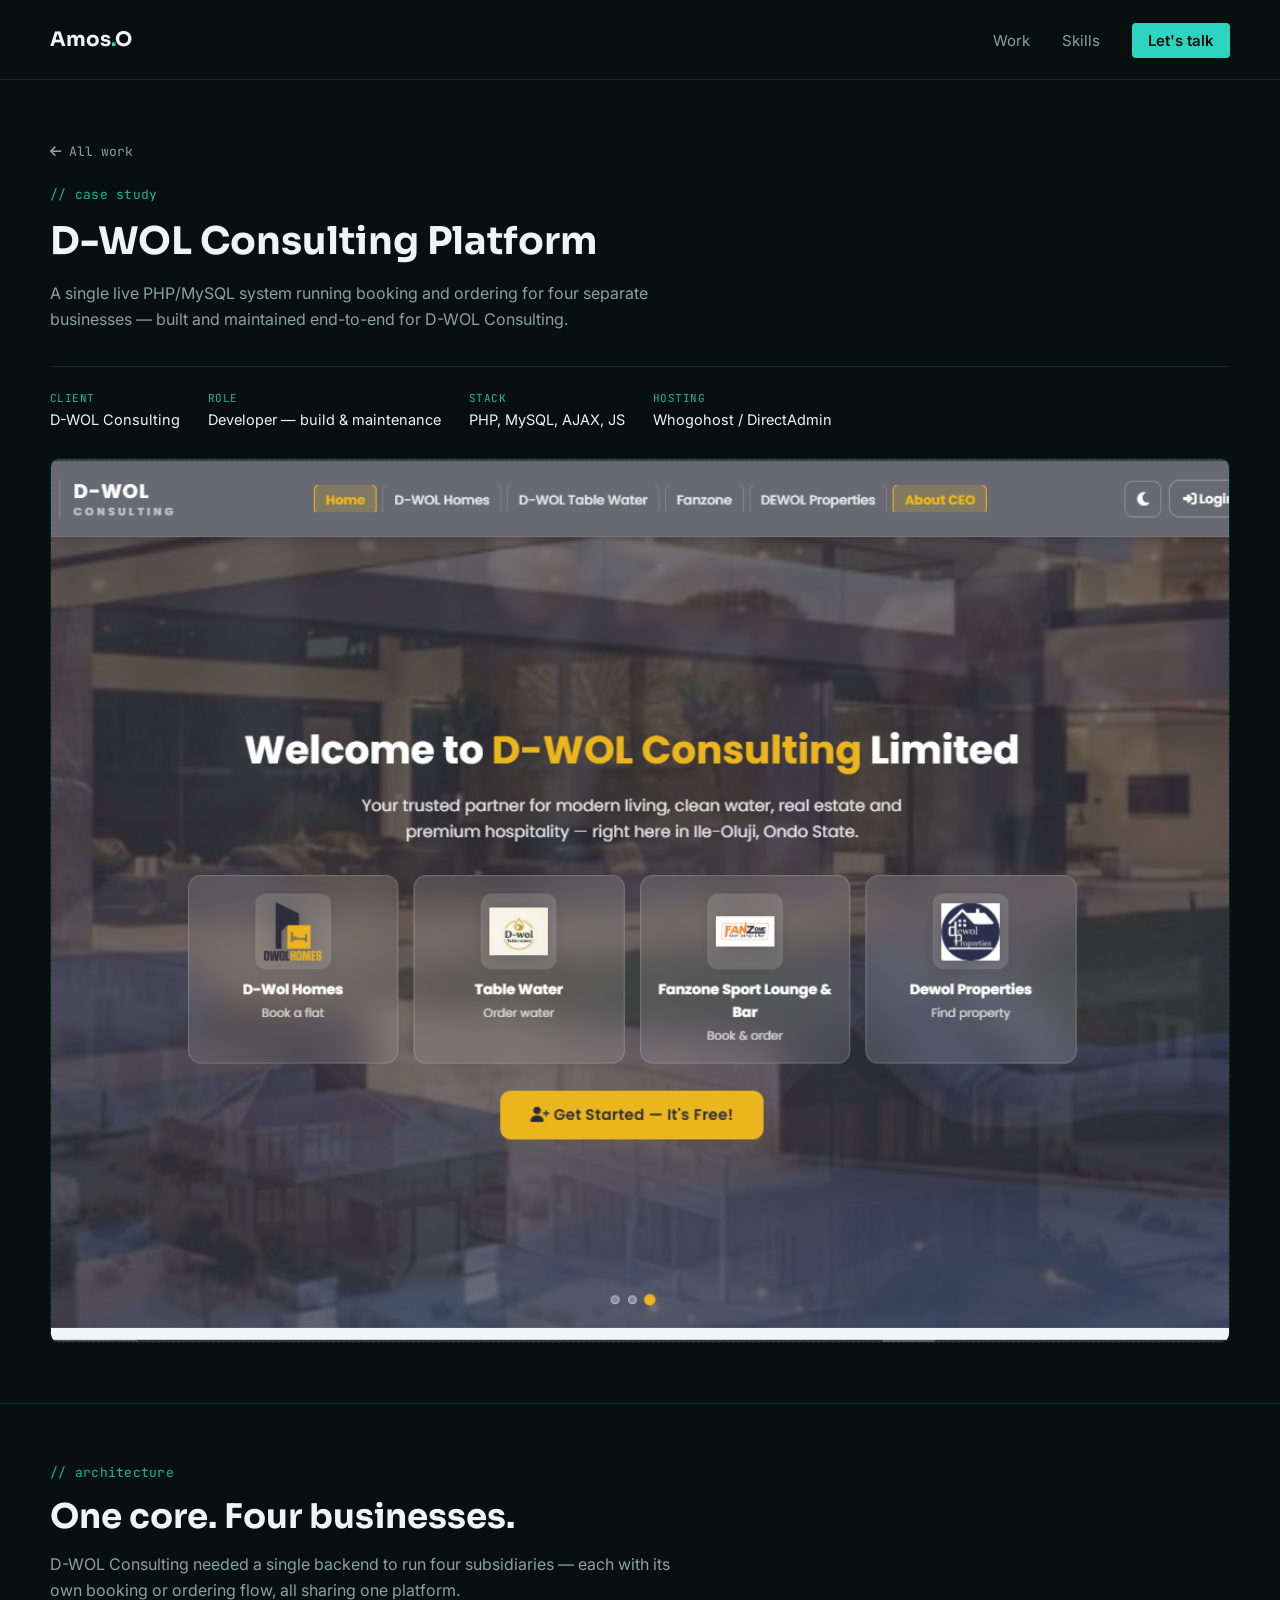
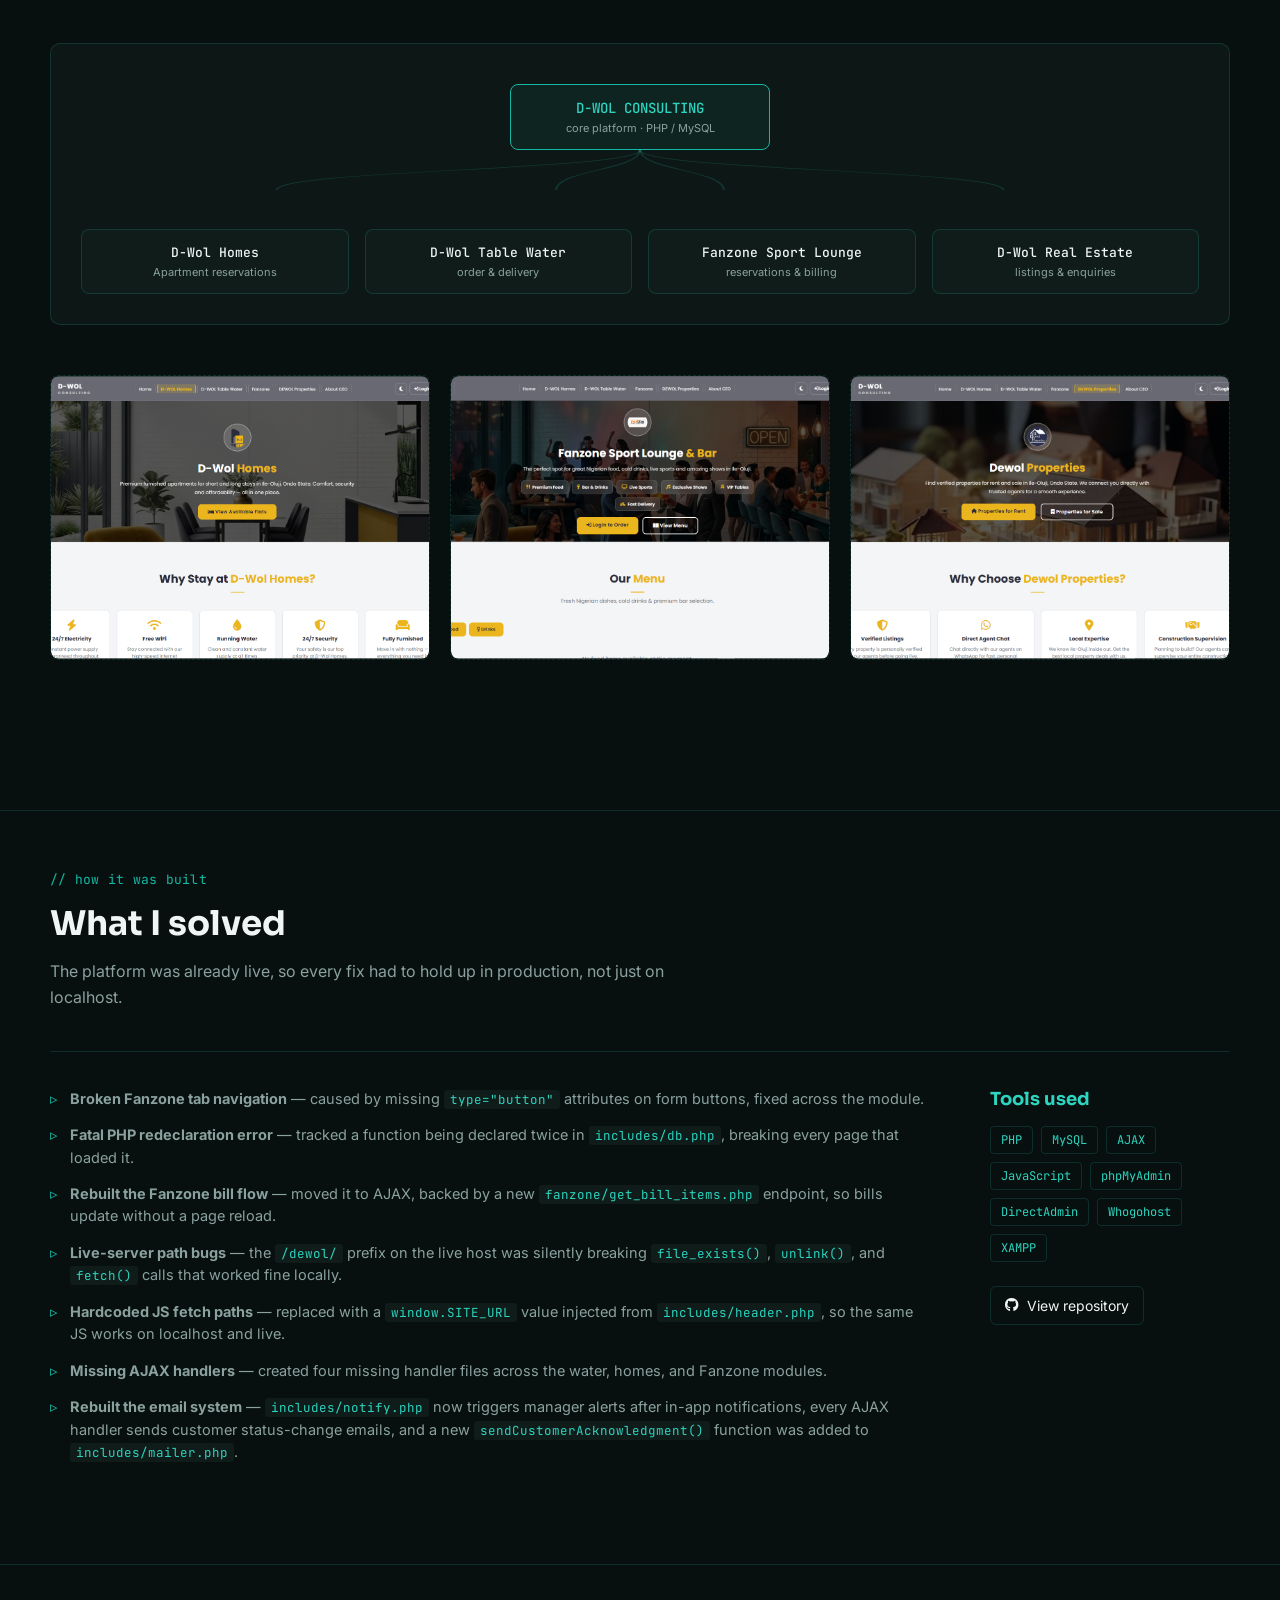
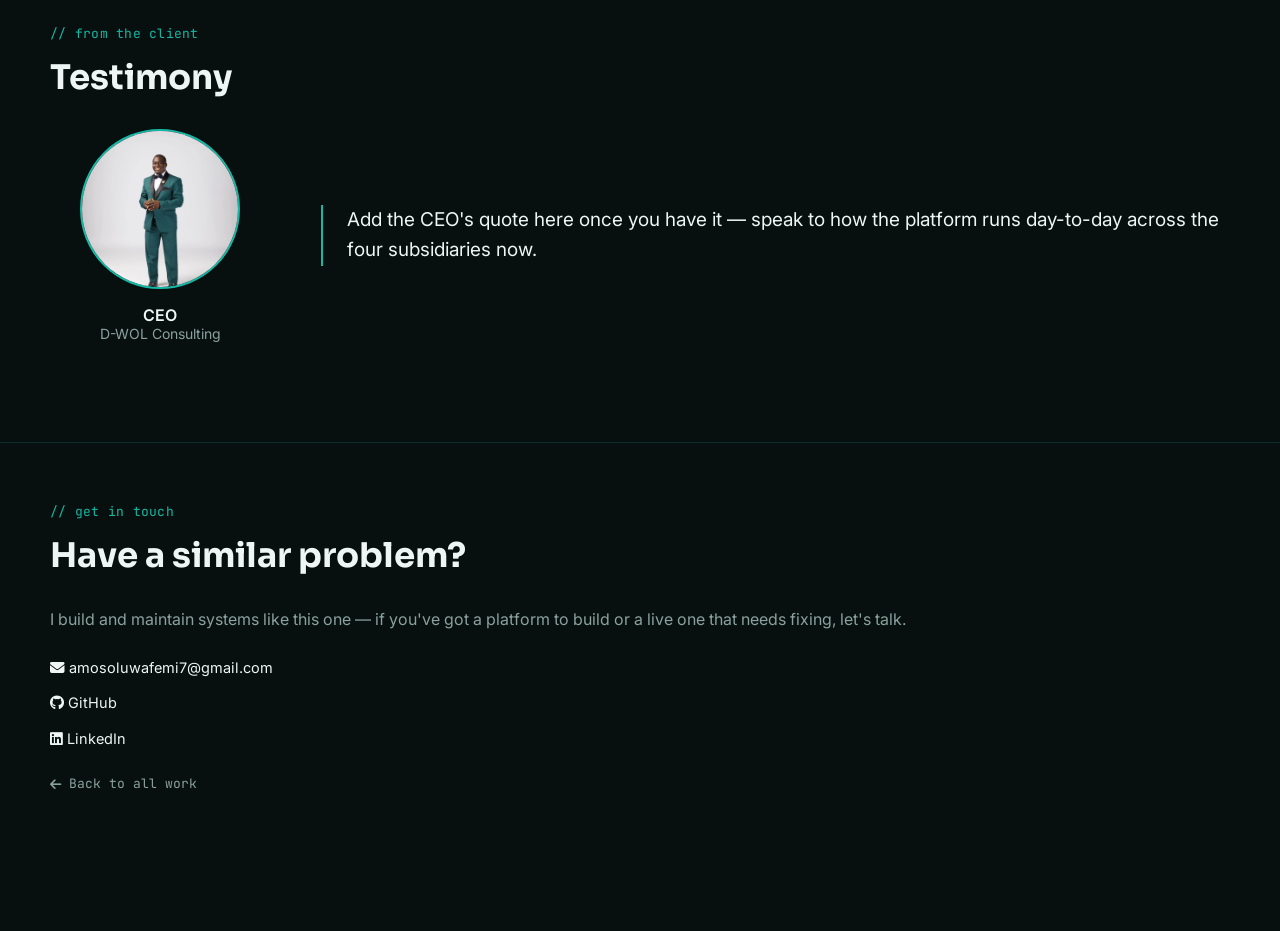
==== project-dwol-platform.html @ 056a907c "Initial portfolio site" ====
<!DOCTYPE html>
<html lang="en">
<head>
<meta charset="UTF-8">
<meta name="viewport" content="width=device-width, initial-scale=1.0">

<link rel="preconnect" href="https://fonts.googleapis.com">
<link rel="preconnect" href="https://fonts.gstatic.com" crossorigin>
<link href="https://fonts.googleapis.com/css2?family=Sora:wght@400;600;700;800&family=Inter:wght@400;500;600&family=JetBrains+Mono:wght@400;500&display=swap" rel="stylesheet">

<link rel="stylesheet" href="https://cdnjs.cloudflare.com/ajax/libs/font-awesome/6.4.0/css/all.min.css" integrity="sha512-iecdLmaskl7CVkqkXNQ/ZH/XLlvWZOJyj7Yy7tcenmpD1ypASozpmT/E0iPtmFIB46ZmdtAc9eNBvH0H/ZpiBw==" crossorigin="anonymous" referrerpolicy="no-referrer" />

<link rel="stylesheet" href="style.css">

<title>D-WOL Consulting Platform — Case Study | Amos Oluwafemi</title>
</head>
<body>

<nav>
  <div class="left"><a href="index.html">Amos<span class="dot">.</span>O</a></div>
  <div class="right">
    <a href="index.html#work">Work</a>
    <a href="index.html#skills">Skills</a>
    <a href="index.html#contact" class="cta-link">Let's talk</a>
  </div>
</nav>

<main>

  <!-- PROJECT HEADER -->
  <section class="project-header">
    <a class="back-link" href="index.html#work"><i class="fa-solid fa-arrow-left"></i> All work</a>
    <p class="eyebrow">// case study</p>
    <h1>D-WOL Consulting Platform</h1>
    <p class="lead">A single live PHP/MySQL system running booking and ordering for four separate businesses — built and maintained end-to-end for D-WOL Consulting.</p>
    <div class="project-meta">
      <div class="meta-item">
        <span class="meta-label">Client</span>
        <span class="meta-value">D-WOL Consulting</span>
      </div>
      <div class="meta-item">
        <span class="meta-label">Role</span>
        <span class="meta-value">Developer — build &amp; maintenance</span>
      </div>
      <div class="meta-item">
        <span class="meta-label">Stack</span>
        <span class="meta-value">PHP, MySQL, AJAX, JS</span>
      </div>
      <div class="meta-item">
        <span class="meta-label">Hosting</span>
        <span class="meta-value">Whogohost / DirectAdmin</span>
      </div>
    </div>
  </section>

  <!-- HERO SCREENSHOT -->
  <section class="project-shot-section">
    <div class="placeholder large-placeholder">
      <img src="images/Dwol homepage.png" alt="D-WOL Consulting platform main screenshot" onerror="this.style.display='none'">
      <i class="fa-solid fa-image"></i><span>Add main platform screenshot</span>
    </div>
  </section>

  <!-- SYSTEM MAP -->
  <section class="work-section">
    <p class="eyebrow">// architecture</p>
    <h2>One core. Four businesses.</h2>
    <p class="section-lead">D-WOL Consulting needed a single backend to run four subsidiaries — each with its own booking or ordering flow, all sharing one platform.</p>

    <div class="system-map" role="img" aria-label="D-WOL Consulting platform architecture: one core system branching into four subsidiary modules">
      <div class="node core">
        <span class="node-label">D-WOL CONSULTING</span>
        <span class="node-sub">core platform · PHP / MySQL</span>
      </div>
      <svg class="map-lines" viewBox="0 0 800 160" preserveAspectRatio="none" aria-hidden="true">
        <path d="M400,0 C400,40 140,40 140,80" />
        <path d="M400,0 C400,40 340,40 340,80" />
        <path d="M400,0 C400,40 460,40 460,80" />
        <path d="M400,0 C400,40 660,40 660,80" />
      </svg>
      <div class="node-row">
        <div class="node leaf">
          <span class="node-label">D-Wol Homes</span>
          <span class="node-sub">Apartment reservations</span>
        </div>
        <div class="node leaf">
          <span class="node-label">D-Wol Table Water</span>
          <span class="node-sub">order &amp; delivery</span>
        </div>
        <div class="node leaf">
          <span class="node-label">Fanzone Sport Lounge</span>
          <span class="node-sub">reservations &amp; billing</span>
        </div>
        <div class="node leaf">
          <span class="node-label">D-Wol Real Estate</span>
          <span class="node-sub">listings &amp; enquiries</span>
        </div>
      </div>
    </div>

    <!-- supporting screenshots -->
    <div class="project-gallery">
      <figure class="shot-slot">
        <div class="placeholder">
          <img src="images/Homes homepage.png" alt="D-Wol Homes booking module screenshot" onerror="this.style.display='none'">
          <i class="fa-solid fa-image"></i><span>Homes module — add screenshot</span>
        </div>
      </figure>
      <figure class="shot-slot">
        <div class="placeholder">
          <img src="images/fanzone homepage.png" alt="Fanzone Homepage" onerror="this.style.display='none'">
          <i class="fa-solid fa-image"></i><span>Fanzone Homepage</span>
        </div>
      </figure>
      <figure class="shot-slot">
        <div class="placeholder">
          <img src="images/properties homepage.png" alt="Properties homepage" onerror="this.style.display='none'">
          <i class="fa-solid fa-image"></i><span>Properties Homepage</span>
        </div>
      </figure>
    </div>
  </section>

  <!-- HOW IT WAS BUILT -->
  <section class="work-section">
    <p class="eyebrow">// how it was built</p>
    <h2>What I solved</h2>
    <p class="section-lead">The platform was already live, so every fix had to hold up in production, not just on localhost.</p>

    <div class="case-study">
      <div class="case-col">
        <ul class="case-list">
          <li><strong>Broken Fanzone tab navigation</strong> — caused by missing <code>type="button"</code> attributes on form buttons, fixed across the module.</li>
          <li><strong>Fatal PHP redeclaration error</strong> — tracked a function being declared twice in <code>includes/db.php</code>, breaking every page that loaded it.</li>
          <li><strong>Rebuilt the Fanzone bill flow</strong> — moved it to AJAX, backed by a new <code>fanzone/get_bill_items.php</code> endpoint, so bills update without a page reload.</li>
          <li><strong>Live-server path bugs</strong> — the <code>/dewol/</code> prefix on the live host was silently breaking <code>file_exists()</code>, <code>unlink()</code>, and <code>fetch()</code> calls that worked fine locally.</li>
          <li><strong>Hardcoded JS fetch paths</strong> — replaced with a <code>window.SITE_URL</code> value injected from <code>includes/header.php</code>, so the same JS works on localhost and live.</li>
          <li><strong>Missing AJAX handlers</strong> — created four missing handler files across the water, homes, and Fanzone modules.</li>
          <li><strong>Rebuilt the email system</strong> — <code>includes/notify.php</code> now triggers manager alerts after in-app notifications, every AJAX handler sends customer status-change emails, and a new <code>sendCustomerAcknowledgment()</code> function was added to <code>includes/mailer.php</code>.</li>
        </ul>
      </div>
      <div class="case-col stack-col">
        <h3>Tools used</h3>
        <div class="tags">
          <span class="tag">PHP</span>
          <span class="tag">MySQL</span>
          <span class="tag">AJAX</span>
          <span class="tag">JavaScript</span>
          <span class="tag">phpMyAdmin</span>
          <span class="tag">DirectAdmin</span>
          <span class="tag">Whogohost</span>
          <span class="tag">XAMPP</span>
        </div>
        <a class="repo-link" href="https://github.com/amosoluwafemi/dewol-consulting-platform" target="_blank" rel="noopener noreferrer">
          <i class="fa-brands fa-github"></i> View repository
        </a>
      </div>
    </div>
  </section>

  <!-- CEO TESTIMONY -->
  <section class="testimony-section">
    <p class="eyebrow">// from the client</p>
    <h2>Testimony</h2>
    <div class="group">
      <div class="person-details">
        <img src="images/ceo.jpg" alt="CEO, D-WOL Consulting" class="person-photo">
        <p>CEO</p>
        <p class="role">D-WOL Consulting</p>
      </div>
      <blockquote class="text">Add the CEO's quote here once you have it — speak to how the platform runs day-to-day across the four subsidiaries now.</blockquote>
    </div>
  </section>

  <!-- NEXT / CONTACT -->
  <section class="contact-section">
    <p class="eyebrow">// get in touch</p>
    <h2>Have a similar problem?</h2>
    <div class="group">
      <div class="text">
        <p>I build and maintain systems like this one — if you've got a platform to build or a live one that needs fixing, let's talk.</p>
        <div class="contact-direct">
          <a href="mailto:amosoluwafemi7@gmail.com"><i class="fa-solid fa-envelope"></i> amosoluwafemi7@gmail.com</a>
          <a href="https://github.com/amosoluwafemi/" target="_blank" rel="noopener noreferrer"><i class="fa-brands fa-github"></i> GitHub</a>
          <a href="https://www.linkedin.com/in/amos-oluwafemi-a669a6280/" target="_blank" rel="noopener noreferrer"><i class="fa-brands fa-linkedin"></i> LinkedIn</a>
        </div>
        <a class="back-link inline-back" href="index.html#work"><i class="fa-solid fa-arrow-left"></i> Back to all work</a>
      </div>
    </div>
  </section>

</main>

<script src="script.js"></script>
</body>
</html>
---- style.css ----
:root {
    --bg: #07100f;
    --bg-alt: #0d1715;
    --bg-card: #0f1c1a;
    --teal: #14b8a6;
    --teal-bright: #2dd4bf;
    --text: #eef5f4;
    --muted: #8aa19d;
    --border: rgba(45, 212, 191, 0.16);
    --font-display: 'Sora', sans-serif;
    --font-body: 'Inter', sans-serif;
    --font-mono: 'JetBrains Mono', monospace;
}

* {
    margin: 0;
    padding: 0;
    box-sizing: border-box;
}

html {
    scroll-behavior: smooth;
}

body {
    font-family: var(--font-body);
    background-color: var(--bg);
    color: var(--text);
    max-width: 1400px;
    margin: 0 auto;
    overflow-x: hidden;
}

a {
    color: var(--teal-bright);
    text-decoration: none;
}

h1, h2, h3 {
    font-family: var(--font-display);
}

.eyebrow {
    font-family: var(--font-mono);
    font-size: 13px;
    color: var(--teal);
    letter-spacing: .02em;
    margin-bottom: 14px;
}

.section-lead {
    color: var(--muted);
    max-width: 620px;
    margin-bottom: 40px;
    line-height: 1.6;
}

/* NAVBAR */
nav {
    display: flex;
    align-items: center;
    justify-content: space-between;
    padding: 0 50px;
    height: 80px;
    border-bottom: 1px solid var(--border);
}

nav .left a {
    color: var(--text);
    font-family: var(--font-display);
    font-size: 20px;
    font-weight: 700;
}

nav .left .dot {
    color: var(--teal-bright);
}

nav .right a {
    color: var(--muted);
    margin-left: 28px;
    font-size: 15px;
    transition: color .15s;
}

nav .right a:hover {
    color: var(--text);
}

nav .right .cta-link {
    color: var(--bg);
    background-color: var(--teal-bright);
    padding: 8px 16px;
    border-radius: 4px;
    font-weight: 600;
}

nav .right .cta-link:hover {
    color: var(--bg);
    filter: brightness(1.08);
}

/* SECTION 1: Hero */
.hero-section {
    padding: 80px 50px 60px;
}

.hero-grid {
    display: flex;
    justify-content: space-between;
    align-items: center;
    gap: 40px;
}

.hero-section .text {
    flex: 5;
}

.hero-section .text h1 {
    font-size: 46px;
    font-weight: 800;
    line-height: 1.18;
    margin-bottom: 22px;
    letter-spacing: -0.01em;
}

.cursor {
    color: var(--teal-bright);
    animation: blink 1.1s steps(1) infinite;
}

@keyframes blink {
    50% { opacity: 0; }
}

.hero-section .lead {
    color: var(--muted);
    font-size: 17px;
    max-width: 540px;
    line-height: 1.65;
}

.hero-section .text .links {
    margin-top: 30px;
}

.hero-section .text .links a {
    display: inline-block;
    padding: 10px 16px;
    border: 1.5px solid var(--border);
    border-radius: 6px;
    margin-right: 12px;
    margin-bottom: 10px;
    transition: .15s;
    color: var(--text);
}

.hero-section .text .links a:hover {
    border-color: var(--teal-bright);
    color: var(--teal-bright);
}

.hero-section .headshot {
    flex: 2;
    display: flex;
    justify-content: right;
}

.headshot-frame {
    width: 260px;
    height: 260px;
    border-radius: 50%;
    padding: 4px;
    background: conic-gradient(from 180deg, var(--teal), transparent 60%, var(--teal-bright));
}

.headshot-frame img {
    width: 100%;
    height: 100%;
    object-fit: cover;
    border-radius: 50%;
    border: 4px solid var(--bg);
    display: block;
}

/* WORK SECTION + SYSTEM MAP (signature element) */
.work-section {
    padding: 60px 50px 100px;
    border-top: 1px solid var(--border);
}

.work-section h2,
.skills-section h2,
.testimony-section h2,
.contact-section h2 {
    font-size: 34px;
    margin-bottom: 14px;
}

.system-map {
    background-color: var(--bg-alt);
    border: 1px solid var(--border);
    border-radius: 10px;
    padding: 40px 30px 30px;
    margin-bottom: 50px;
}

.node {
    border: 1px solid var(--border);
    border-radius: 8px;
    background-color: var(--bg-card);
    padding: 14px 16px;
    text-align: center;
    display: flex;
    flex-direction: column;
    gap: 4px;
}

.node-label {
    font-family: var(--font-mono);
    font-size: 13px;
    color: var(--text);
    font-weight: 500;
}

.node-sub {
    font-size: 11px;
    color: var(--muted);
}

.node.core {
    width: 260px;
    margin: 0 auto;
    border-color: var(--teal);
    background-color: rgba(20, 184, 166, 0.08);
}

.node.core .node-label {
    color: var(--teal-bright);
    font-size: 14px;
}

.map-lines {
    width: 100%;
    height: 80px;
    display: block;
}

.map-lines path {
    fill: none;
    stroke: var(--border);
    stroke-width: 1.5;
}

.node-row {
    display: flex;
    justify-content: space-between;
    gap: 16px;
    margin-top: -1px;
}

.node.leaf {
    flex: 1;
}

/* PROJECT GRID (index page) */
.project-grid {
    display: flex;
    flex-wrap: wrap;
    gap: 24px;
    margin-top: 30px;
}

.project-card {
    flex: 1;
    min-width: 320px;
    border: 1px solid var(--border);
    border-radius: 10px;
    background-color: var(--bg-alt);
    overflow: hidden;
    display: flex;
    flex-direction: column;
    color: var(--text);
    transition: border-color .15s, transform .15s;
}

a.project-card:hover {
    border-color: var(--teal-bright);
    transform: translateY(-3px);
}

.project-card-empty {
    opacity: .55;
}

.project-thumb {
    aspect-ratio: 16 / 9;
}

.project-thumb .placeholder {
    height: 100%;
    border-radius: 0;
    border: none;
    border-bottom: 1px solid var(--border);
}

.project-thumb .placeholder img {
    border-radius: 0;
}

.project-card-body {
    padding: 22px;
    display: flex;
    flex-direction: column;
    gap: 12px;
}

.project-card-body h3 {
    font-size: 19px;
}

.project-card-body p {
    color: var(--muted);
    font-size: 14px;
    line-height: 1.55;
}

.view-link {
    font-family: var(--font-mono);
    font-size: 13px;
    color: var(--teal-bright);
    margin-top: 4px;
}

.view-link i {
    margin-left: 4px;
    transition: transform .15s;
}

a.project-card:hover .view-link i {
    transform: translateX(3px);
}

/* PROJECT DETAIL PAGE */
.project-header {
    padding: 60px 50px 30px;
}

.back-link {
    display: inline-flex;
    align-items: center;
    gap: 8px;
    font-family: var(--font-mono);
    font-size: 13px;
    color: var(--muted);
    margin-bottom: 26px;
}

.back-link:hover {
    color: var(--teal-bright);
}

.inline-back {
    margin-top: 24px;
}

.project-header h1 {
    font-size: 38px;
    margin-bottom: 16px;
}

.project-header .lead {
    color: var(--muted);
    max-width: 640px;
    line-height: 1.6;
    font-size: 16px;
}

.project-meta {
    display: flex;
    flex-wrap: wrap;
    gap: 28px;
    margin-top: 34px;
    border-top: 1px solid var(--border);
    padding-top: 24px;
}

.meta-item {
    display: flex;
    flex-direction: column;
    gap: 6px;
}

.meta-label {
    font-family: var(--font-mono);
    font-size: 11px;
    color: var(--teal);
    text-transform: uppercase;
    letter-spacing: .04em;
}

.meta-value {
    font-size: 14.5px;
}

.project-shot-section {
    padding: 0 50px 60px;
}

.large-placeholder {
    aspect-ratio: 16 / 7;
    border-radius: 10px;
}

.avatar-placeholder {
    width: 100px;
    height: 100px;
    border-radius: 50%;
    margin: 0 auto 12px;
    border: 2px solid var(--teal);
    font-size: 28px;
}

/* project gallery placeholders */
.project-gallery {
    display: flex;
    gap: 20px;
    margin-bottom: 50px;
    flex-wrap: wrap;
}

.shot-slot {
    flex: 1;
    min-width: 220px;
}

.placeholder {
    position: relative;
    aspect-ratio: 4 / 3;
    border: 1.5px dashed var(--border);
    border-radius: 8px;
    display: flex;
    flex-direction: column;
    align-items: center;
    justify-content: center;
    gap: 10px;
    color: var(--muted);
    font-size: 13px;
    text-align: center;
    padding: 12px;
    overflow: hidden;
}

.placeholder i {
    font-size: 22px;
    color: var(--teal);
}

.placeholder img {
    position: absolute;
    inset: 0;
    width: 100%;
    height: 100%;
    object-fit: cover;
    border-radius: 8px;
}

/* fallback icon/text are hidden once a real image loads */
.placeholder img:not([style*="display: none"]) ~ i,
.placeholder img:not([style*="display: none"]) ~ span {
    display: none;
}

/* case study */
.case-study {
    display: flex;
    gap: 60px;
    border-top: 1px solid var(--border);
    padding-top: 36px;
}

.case-col {
    flex: 1;
}

.case-study h3 {
    font-size: 18px;
    margin-bottom: 16px;
    color: var(--teal-bright);
}

.case-list {
    list-style: none;
    display: flex;
    flex-direction: column;
    gap: 14px;
}

.case-list li {
    position: relative;
    padding-left: 20px;
    color: var(--muted);
    line-height: 1.55;
    font-size: 14.5px;
}

.case-list li::before {
    content: '▹';
    position: absolute;
    left: 0;
    color: var(--teal);
}

.case-list code {
    font-family: var(--font-mono);
    font-size: 12.5px;
    color: var(--teal-bright);
    background-color: var(--bg-card);
    padding: 1px 6px;
    border-radius: 3px;
}

.stack-col {
    flex: 0 0 240px;
}

.tags {
    display: flex;
    flex-wrap: wrap;
    gap: 8px;
    margin-bottom: 24px;
}

.tag {
    font-family: var(--font-mono);
    font-size: 12px;
    color: var(--teal-bright);
    border: 1px solid var(--border);
    border-radius: 4px;
    padding: 5px 10px;
}

.repo-link {
    display: inline-flex;
    align-items: center;
    gap: 8px;
    color: var(--text);
    border: 1px solid var(--border);
    padding: 10px 14px;
    border-radius: 6px;
    font-size: 14px;
    transition: .15s;
}

.repo-link:hover {
    border-color: var(--teal-bright);
    color: var(--teal-bright);
}

/* SECTION: Skills */
.skills-section {
    padding: 60px 50px 100px;
    border-top: 1px solid var(--border);
}

.skills-section .cells {
    display: flex;
    flex-wrap: wrap;
    gap: 14px;
    margin-top: 30px;
}

.skills-section .cells .cell {
    display: flex;
    align-items: center;
    gap: 12px;
    width: 190px;
    padding: 14px 18px;
    border: 1px solid var(--border);
    border-radius: 8px;
    background-color: var(--bg-alt);
}

.skills-section .cells .cell img {
    width: 26px;
    height: 26px;
    object-fit: contain;
    border-radius: 2px;
}

.cell-icon {
    width: 26px;
    font-size: 22px;
    color: var(--teal-bright);
    text-align: center;
}

.skills-section .cells .cell span {
    font-size: 15px;
}

/* SECTION: Testimony */
.testimony-section {
    padding: 60px 50px 100px;
    border-top: 1px solid var(--border);
}

.testimony-section .group {
    display: flex;
    align-items: center;
    gap: 50px;
    margin-top: 30px;
}

.testimony-section .group .person-details {
    text-align: center;
    flex: 2;
}

.testimony-section .group .person-details img,
.testimony-section .group .person-details .person-photo {
    width: 160px;
    height: 160px;
    object-fit: cover;
    border-radius: 50%;
    margin-bottom: 12px;
    border: 2px solid var(--teal);
    background-color: var(--bg-card);
    color: var(--muted);
    font-size: 12px;
    text-align: center;
}

.testimony-section .group .person-details p {
    font-weight: 600;
}

.testimony-section .group .person-details .role {
    font-weight: normal;
    color: var(--muted);
    font-size: 14px;
}

.testimony-section .group blockquote.text {
    flex: 8;
    font-size: 19px;
    line-height: 1.6;
    color: var(--text);
    border-left: 2px solid var(--teal);
    padding-left: 24px;
}

/* SECTION: Contact */
.contact-section {
    padding: 60px 50px 110px;
    border-top: 1px solid var(--border);
}

.contact-section .group {
    display: flex;
    gap: 50px;
    margin-top: 30px;
}

.contact-section .group .text {
    flex: 3;
    color: var(--muted);
    line-height: 1.6;
}

.contact-direct {
    display: flex;
    flex-direction: column;
    gap: 12px;
    margin-top: 24px;
}

.contact-direct a {
    color: var(--text);
    font-size: 14.5px;
}

.contact-direct a:hover {
    color: var(--teal-bright);
}

.contact-section .group form {
    flex: 3;
    display: flex;
    flex-direction: column;
}

.contact-section .group form label {
    font-family: var(--font-mono);
    font-size: 12px;
    color: var(--muted);
    margin-bottom: 6px;
}

.contact-section .group form input,
.contact-section .group form textarea {
    font-family: var(--font-body);
    color: var(--text);
    border: 1px solid var(--border);
    background-color: var(--bg-alt);
    border-radius: 6px;
    padding: 12px;
    margin-bottom: 18px;
    outline: none;
    resize: none;
    transition: border-color .15s;
}

.contact-section .group form input:focus,
.contact-section .group form textarea:focus {
    border-color: var(--teal-bright);
}

.contact-section .group form button {
    font-size: 15px;
    font-family: var(--font-display);
    font-weight: 600;
    color: var(--bg);
    background-color: var(--teal-bright);
    border: none;
    border-radius: 6px;
    height: 50px;
    cursor: pointer;
    transition: .15s;
}

.contact-section .group form button:hover {
    filter: brightness(.92)
}

/* Focus visibility */
a:focus-visible,
button:focus-visible,
input:focus-visible,
textarea:focus-visible {
    outline: 2px solid var(--teal-bright);
    outline-offset: 2px;
}

@media (prefers-reduced-motion: reduce) {
    .cursor { animation: none; }
}

/* RESPONSIVE */
@media (max-width: 900px) {
    .case-study {
        flex-direction: column;
        gap: 30px;
    }
    .stack-col { flex: 1; }
    .node-row { flex-wrap: wrap; }
    .node.leaf { min-width: 45%; }
}

@media (max-width: 850px) {
    .hero-section .text h1 { font-size: 36px; }
}

@media (max-width: 740px) {
    .hero-grid { flex-direction: column-reverse; }
    .headshot-frame { width: 220px; height: 220px; }
    .testimony-section .group { flex-direction: column; }
    .testimony-section .group blockquote.text { border-left: none; padding-left: 0; border-top: 2px solid var(--teal); padding-top: 18px; }
    .contact-section .group { flex-direction: column; }
    .node-row { flex-direction: column; }
    .map-lines { display: none; }
}

@media (max-width: 600px) {
    nav { padding: 0 20px; }
    nav .right a:not(.cta-link) { display: none; }
    .hero-section,
    .work-section,
    .skills-section,
    .testimony-section,
    .contact-section,
    .project-header,
    .project-shot-section {
        padding-left: 20px;
        padding-right: 20px;
    }
    .hero-section .text h1 { font-size: 28px; }
    .project-gallery { flex-direction: column; }
    .project-grid { flex-direction: column; }
    .project-header h1 { font-size: 28px; }
}
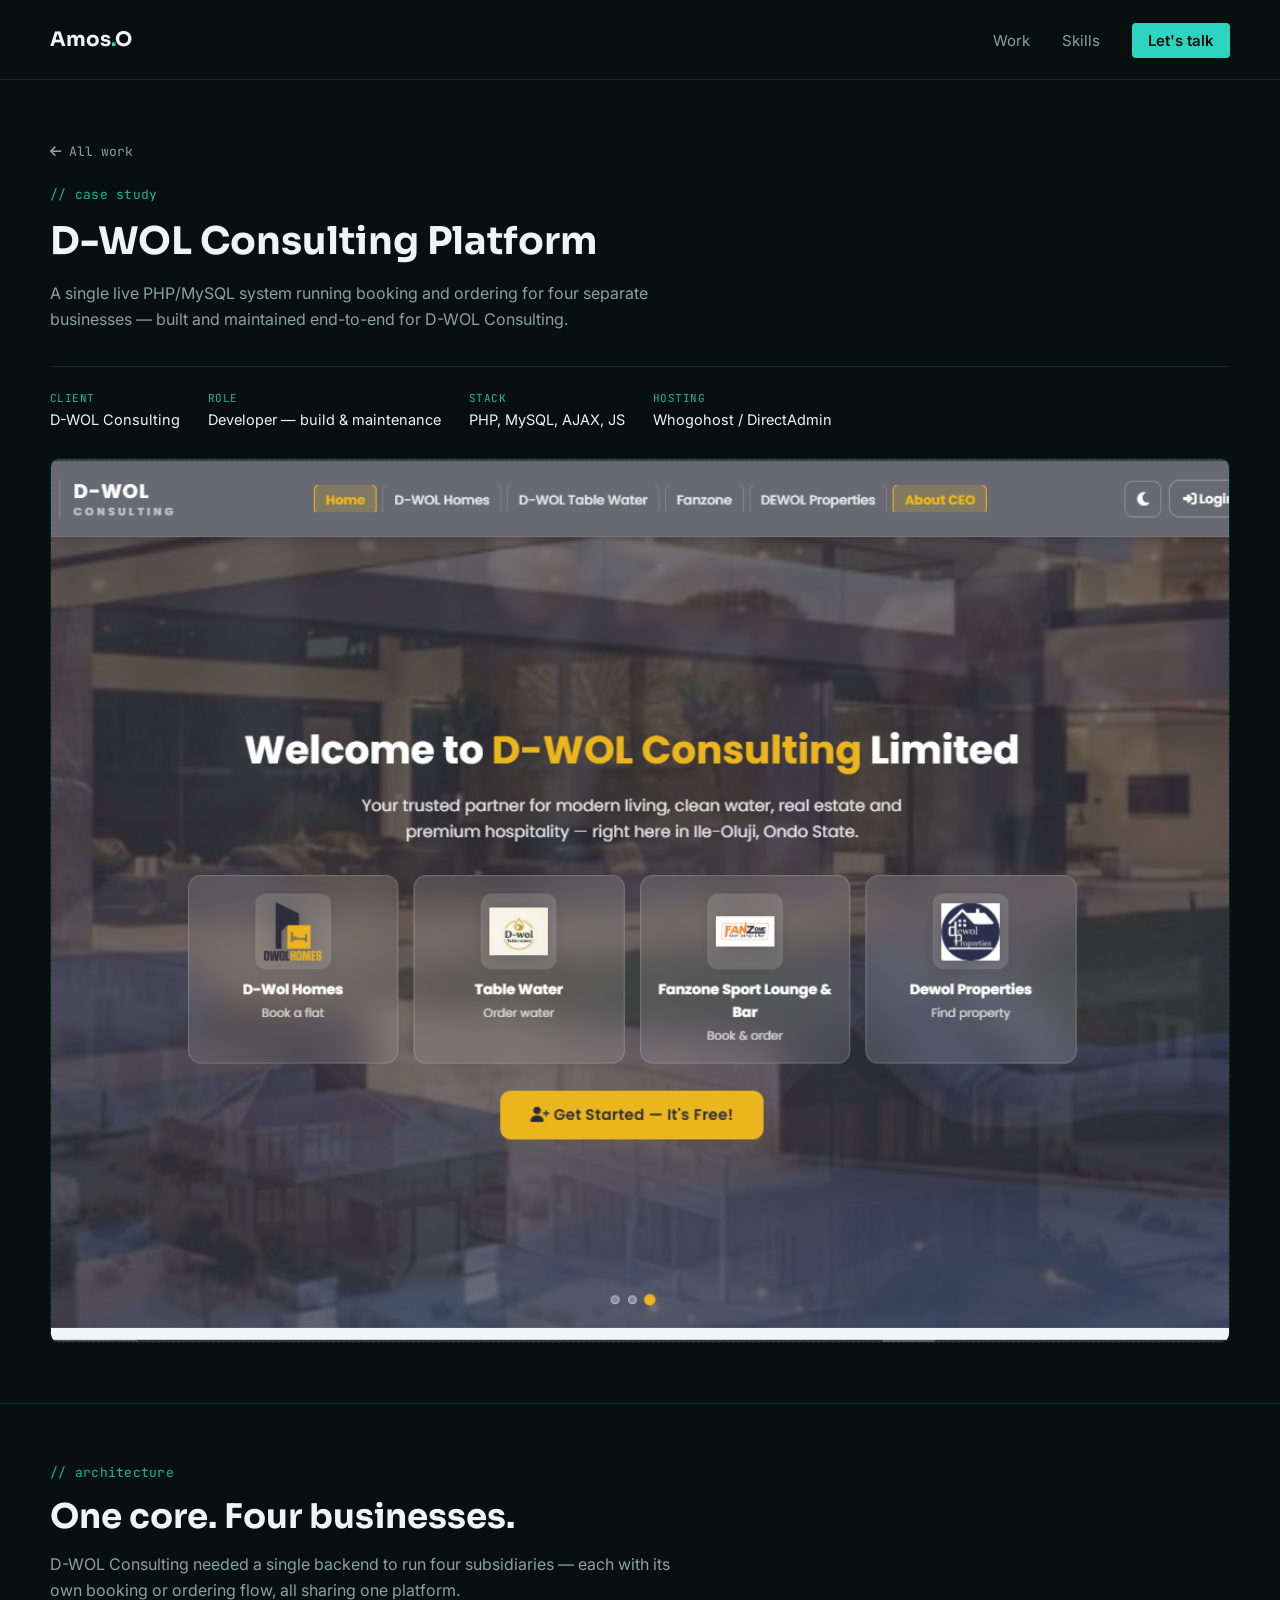
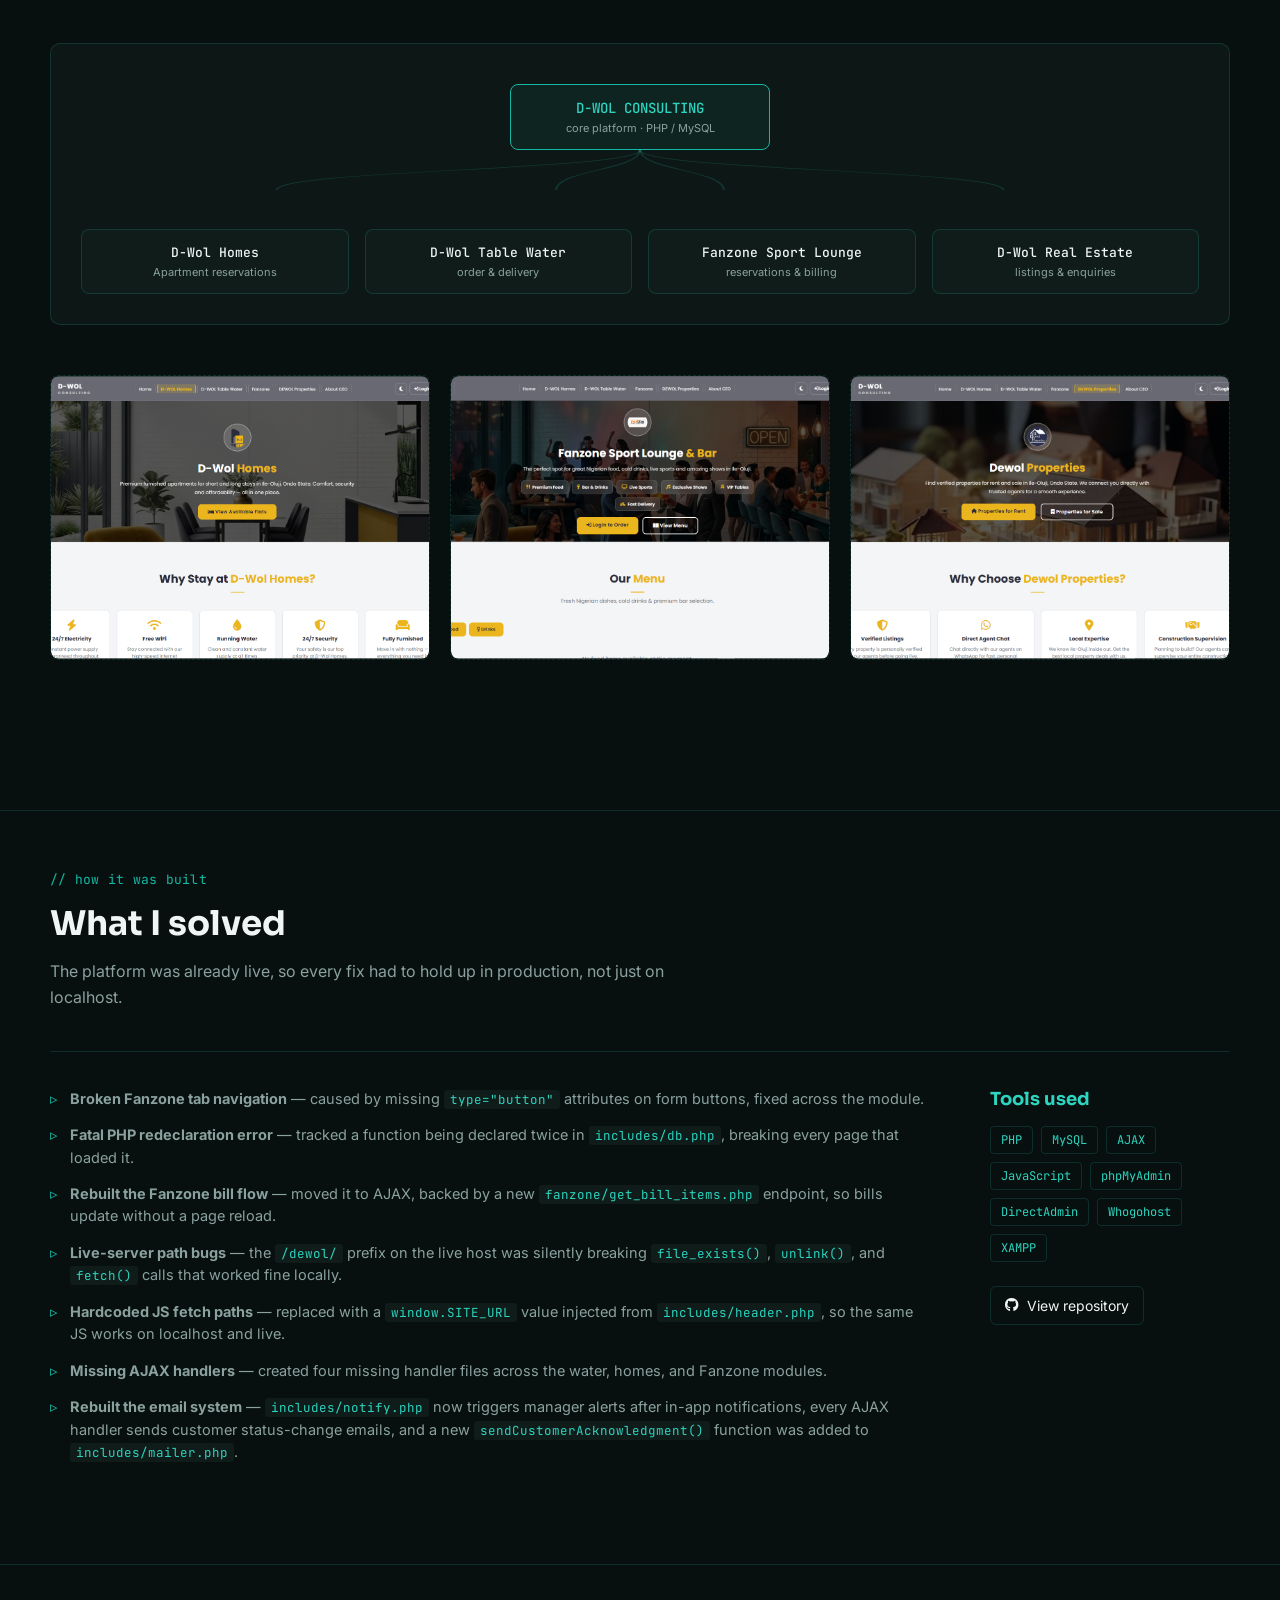
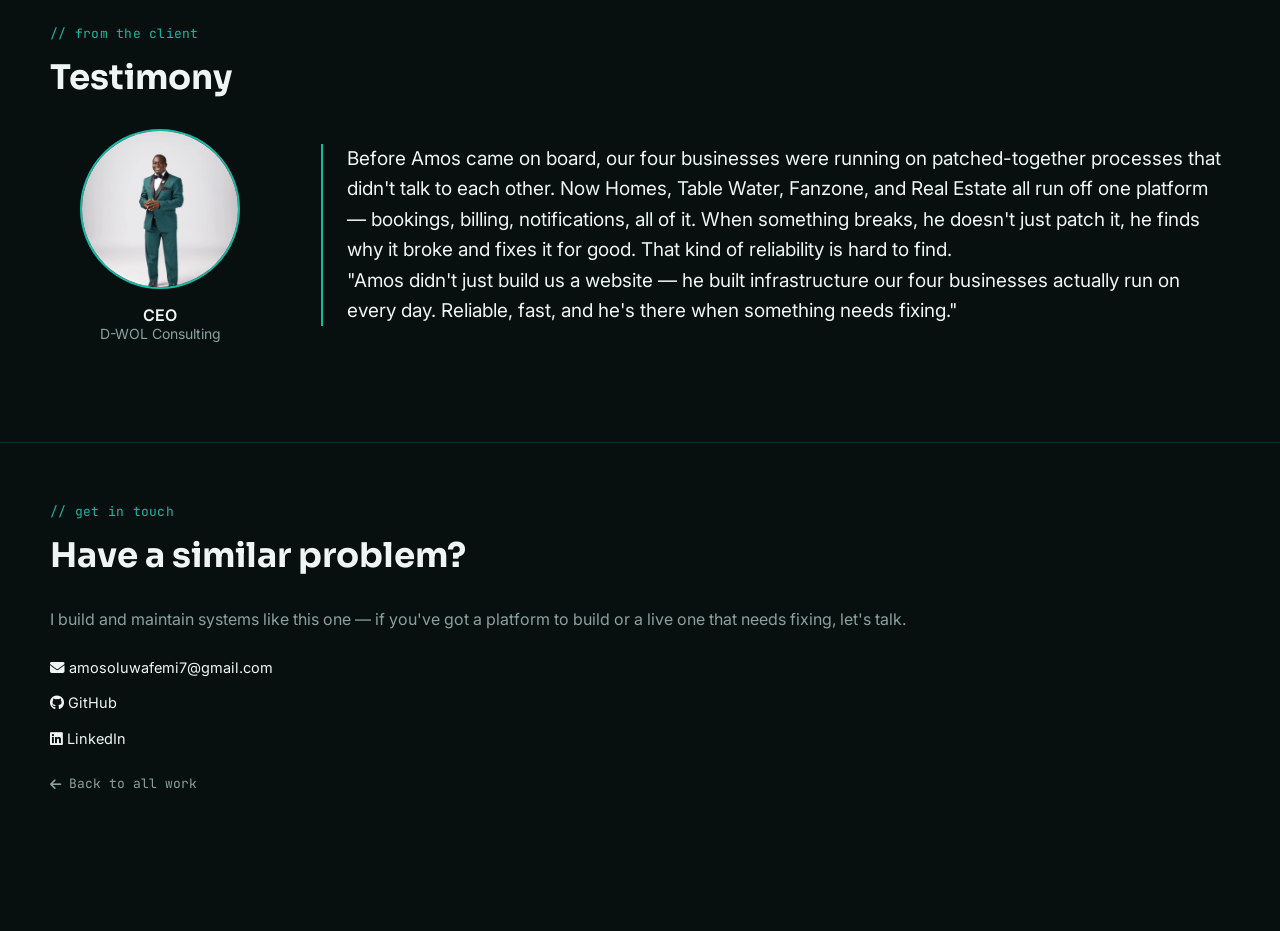
==== commit d4f3f5a7: "Included the CEO testimony" ====
--- a/project-dwol-platform.html
+++ b/project-dwol-platform.html
@@ -168,7 +168,7 @@
         <p>CEO</p>
         <p class="role">D-WOL Consulting</p>
       </div>
-      <blockquote class="text">Add the CEO's quote here once you have it — speak to how the platform runs day-to-day across the four subsidiaries now.</blockquote>
+      <blockquote class="text">Before Amos came on board, our four businesses were running on patched-together processes that didn't talk to each other. Now Homes, Table Water, Fanzone, and Real Estate all run off one platform — bookings, billing, notifications, all of it. When something breaks, he doesn't just patch it, he finds why it broke and fixes it for good. That kind of reliability is hard to find. <p>"Amos didn't just build us a website — he built infrastructure our four businesses actually run on every day. Reliable, fast, and he's there when something needs fixing."</p></blockquote>
     </div>
   </section>
 
